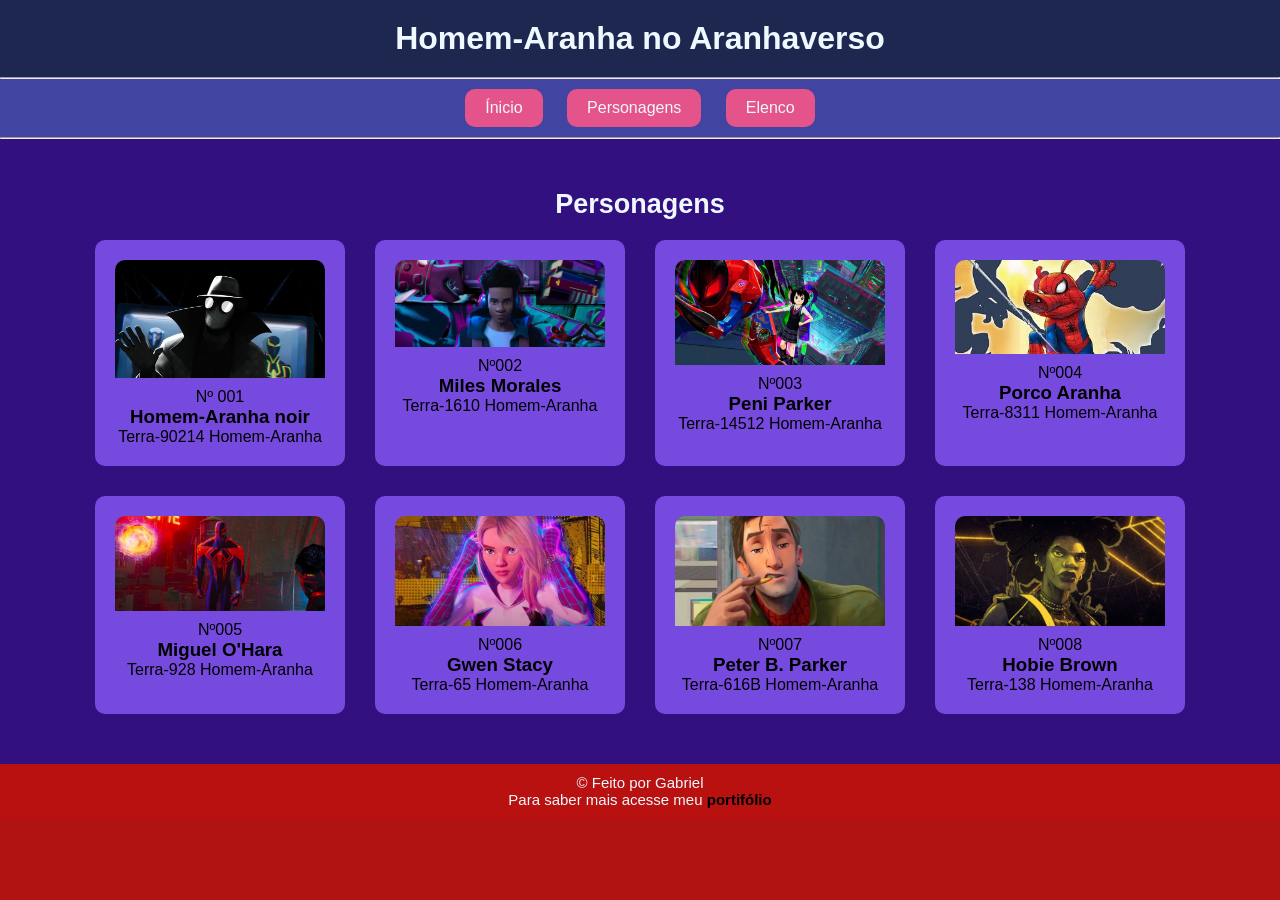
==== personagens.html @ fd5f839b "atualização com flexbox" ====
<!DOCTYPE html>
<html lang="pt-br">

<head>
    <meta charset="UTF-8">
    <meta name="viewport" content="width=device-width, initial-scale=1.0">
    <title>Personagens</title>
    <link rel="stylesheet" href="./style.css">
    <link rel="stylesheet" href="./personagens.css">
    <link rel="shortcut icon" href="./IMAGENS/favicon.png" type="icon">
</head>

<body>
    <header> <!--Cabeçalho da página-->
        <h1>
            Homem-Aranha no Aranhaverso
        </h1>
    </header>
    <hr>
    <nav> <!--Menu de navegação-->
        <a href="./index.html">
            Ínicio
        </a>
        <a href="./personagens.html">
            Personagens
        </a>
        <a href="./elenco.html">
            Elenco
        </a>
    </nav>
    <hr>
    <main>
        <section id="personagem">
            <h2>
                Personagens
            </h2>
            <div class="container-personagem">
                <div class="item">
                    <img src="./IMAGENS/aranha-noir.jpg" alt="noir">
                    <p>
                        Nº 001
                    </p>
                    <h3>
                        Homem-Aranha noir
                    </h3>
                    <div class="tag">
                        <span>
                            Terra-90214
                        </span>
                        <!-- COR VERMELHA 👇 -->
                        <span>
                            Homem-Aranha
                        </span>
                    </div>
                </div>
                <div class="item">
                    <img src="./IMAGENS/aranhaverso-MILES.webp" alt="miles">
                    <p>
                        Nº002
                    </p>
                    <h3>
                        Miles Morales
                    </h3>
                    <div class="tag">
                        <span>
                            Terra-1610
                        </span>
                        <!-- COR VERMELHA 👇 -->
                        <span>
                            Homem-Aranha
                        </span>
                    </div>
                </div>
                <div class="item">
                    <img src="./IMAGENS/peny parker.jpg" alt="peni-parker">
                    <p>
                        Nº003
                    </p>
                    <h3>
                        Peni Parker
                    </h3>
                    <div class="tag">
                        <span>
                            Terra-14512
                        </span>
                        <!-- COR VERMELHA 👇 -->
                        <span>
                            Homem-Aranha
                        </span>
                    </div>
                </div>
                <div class="item">
                    <img src="./IMAGENS/porco aranha.jfif" alt="poro-aranha">
                    <p>
                        Nº004
                    </p>
                    <h3>
                        Porco Aranha
                    </h3>
                    <div class="tag">
                        <span>
                            Terra-8311
                        </span>
                        <!-- COR VERMELHA 👇 -->
                        <span>
                            Homem-Aranha
                        </span>
                    </div>
                </div>
                <div class="item">
                    <img src="./IMAGENS/miguel o'hara.jpg" alt="miguel-o'hara">
                    <p>
                        Nº005
                    </p>
                    <h3>
                        Miguel O'Hara
                    </h3>
                    <div class="tag">
                        <span>
                            Terra-928
                        </span>
                        <!-- COR VERMELHA 👇 -->
                        <span>
                            Homem-Aranha
                        </span>
                    </div>
                </div>
                <div class="item">
                    <img src="./IMAGENS/GWEN ARANHAVERSO.webp" alt="gwen">
                    <p>
                        Nº006
                    </p>
                    <h3>
                        Gwen Stacy
                    </h3>
                    <div class="tag">
                        <span>
                            Terra-65
                        </span>
                        <!-- COR VERMELHA 👇 -->
                        <span>
                            Homem-Aranha
                        </span>
                    </div>
                </div>
                <div class="item">
                    <img src="./IMAGENS/PETER ARANHAVERSO.jpg" alt="peter">
                    <p>
                        Nº007
                    </p>
                    <h3>
                        Peter B. Parker
                    </h3>
                    <div class="tag">
                        <span>
                            Terra-616B
                        </span>
                        <!-- COR VERMELHA 👇 -->
                        <span>
                            Homem-Aranha
                        </span>
                    </div>
                </div>
                <div class="item">
                    <img src="./IMAGENS/spider-punk-hobie-Brown.jpg" alt="hobie-brown">
                    <p>
                        Nº008
                    </p>
                    <h3>
                        Hobie Brown
                    </h3>
                    <div class="tag">
                        <span>
                            Terra-138
                        </span>
                        <!-- COR VERMELHA 👇 -->
                        <span>
                            Homem-Aranha
                        </span>
                    </div>
                </div>
            </div>
    </main>
</body>
<footer>
    &copy; Feito por Gabriel
    <p>
        Para saber mais acesse meu
        <a href="https://biellaraujoo.github.io/portif-lio/" target="_blank">
            <b>
                portifólio
            </b>
        </a>
    </p>
</footer>

</html>
---- style.css ----
/*Importação das fontes*/
@import url('https://fonts.cdnfonts.com/css/the-amazing-spider-man');
/*IMPORT do título*/
@import url('https://fonts.cdnfonts.com/css/amazing-spider-man');
/*IMPORT da dont do subtítulo*/
@import url('https://fonts.cdnfonts.com/css/alderlite-personal-use');

/*IMPORT da font da do parágrafo*/
/*reset básico*/
* {
    box-sizing: border-box;
    margin: 0%;
    padding: 0%;
}

/*mudanças no conteúdo da página*/
header {
    background-color: rgba(187, 17, 17, 0.877);
    color: aliceblue;
    padding: 20px;
    /*espaçamento interno*/
    font-family: 'THE AMAZING SPIDER-MAN', sans-serif;
    /*fonte do título*/

}

body {
    text-align: center;
    background-color: #1d2750;
    font-family: 'Amazing Spider Man', sans-serif;
    font-family: 'Amazing Spider Man slant', sans-serif;
}



nav a {
    color: aliceblue;
    text-decoration: none;
    /*decoração do link*/
    display: inline-block;
    /*abertura para mexer no display dos link*/
    margin: 10px;
    /*espaçamentos estre os links*/
    padding: 10px 20px;
    /* espaçamento interno */
    background-color: rgb(228, 84, 138);
    border-radius: 10px;

}

nav a:hover {
    background-color: rgb(0, 2, 50);

}

nav {
    background-color: #4244a1;
}

.card {
    display: inline-block;
    width: 300px;
    margin: 15px;
    padding: 10px;
    background-color: rgb(187, 17, 17, 0.877);
    border-radius: 10px;
}

.card img {
    padding-bottom: 10px;
    width: 100%;
    height: 150px;
    border-radius: 10px;
}

.card:hover {
    display: inline-block;
    width: 315px;
    margin: 15px;
    padding: 10px;
    background-color: rgb(187, 17, 17, 0.877);
    border-radius: 10px;
    transform: translateY(-20px);
    transition: 0.5s;
}

#personagens h2 {
    font-size: 32px;
    padding: 20px;
    font-family: 'THE AMAZING SPIDER-MAN', sans-serif;
    color: rgb(0, 0, 0);
}

#personagens {
    background-image: url(./IMAGENS/MIRANHAVERSO\ BANNER\ PINTURS.jpg);
    /*background-size: Mexe no tamanho da imagem/ plano de fundo | cover = esticar a imagem | 
    contain = mantém o tamanho original da imagem |
    background-repeat: tira a repetição ou coloca repetição | no repeat = impede a reetição da imagem |
    background-position: altera a posição da minha imagem | left, right, center.*/
    background-size: 650px;
}

#filmes {
    display: inline-block;
    margin: 15px;
    padding: 10px;
    border-radius: 10px;
}

.filmes-1 {
    padding: 20px;
    margin: 15px;
    border-radius: 10px;
    display: inline-block;
    background-color: rgb(187, 17, 17, 0.877);
}

.filmes-1:hover {
    display: inline-block;
    width: 315px;
    margin: 15px;
    padding: 20px;
    background-color: rgb(187, 17, 17, 0.877);
    border-radius: 10px;
    transform: translateY(-20px);
    transition: 0.5s;
}

.filmes-1 img {
    display: inline-block;
    width: 250px;
    height: 400px;
    margin: 15px;
    padding: 10px;
    border-radius: 20px;
}

footer {
    text-align: center;
    font-size: 15px;
    color: aliceblue;
    background-color: rgb(187, 17, 17, 0.877);
    padding: 10px;
}

footer a {
    text-decoration: none;
    color: black;
}
---- personagens.css ----
/*Importação das fontes*/
@import url('https://fonts.cdnfonts.com/css/the-amazing-spider-man');
/*IMPORT do título*/
@import url('https://fonts.cdnfonts.com/css/amazing-spider-man');
/*IMPORT da dont do subtítulo*/
@import url('https://fonts.cdnfonts.com/css/alderlite-personal-use');

/*IMPORT da font da do parágrafo*/

* {
    box-sizing: border-box;
    margin: 0%;
    padding: 0%;
}

body {
    background-color: rgb(177, 18, 18);
}

header {
    background-color: #1d2750;
}

/* section onde contém os cards */
#personagem {
    background-color: rgb(50, 16, 127);
    padding: 50px 20px 50px 20px;
}

/* título da section */
#personagem h2 {
    color: aliceblue;
    text-align: center;
    font-size: 27px;
    margin-bottom: 20px;
}

/* alterações do estilo do card */
.container-personagem {
    display: flex;
    /*Ativar display do tipo flexbox*/
    flex-wrap: wrap;
    /*Permite quebrar a linha se não houver espaço suficiente*/
    gap: 30px;
    /*serve para criar um espaçamento sobre todos os itens*/

    /* Centralizar os cards no eixo principal */
    flex-direction: row;
    justify-content: center;
    /*Deixa todos os itens do mesmo tamanho*/
    align-items: stretch;
}

.item {
    width: 250px;
    background-color: #8c5bfdc4;
    border-radius: 10px;
    padding: 20px;
    /*ativar o flexbox*/
    display: flex;
    flex-direction: column;

}


.item img {
    border-radius: 10px;
    padding-bottom: 10px;
}
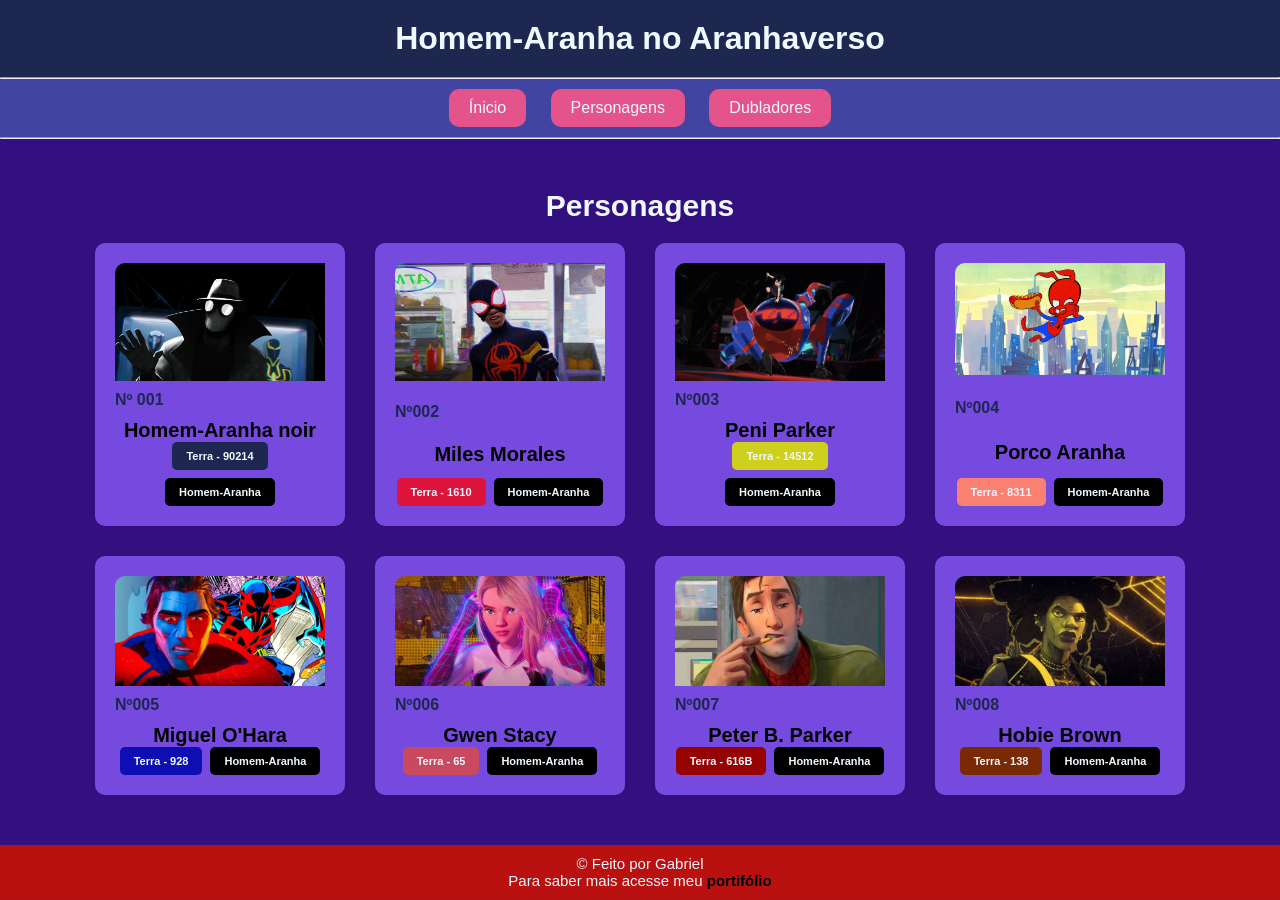
==== commit 1032e405: "atualização com midia care" ====
--- a/personagens.html
+++ b/personagens.html
@@ -24,11 +24,11 @@
         <a href="./personagens.html">
             Personagens
         </a>
-        <a href="./elenco.html">
-            Elenco
+        <a href="./dubladores.html">
+            Dubladores
         </a>
     </nav>
-    <hr>
+    <hr> 
     <main>
         <section id="personagem">
             <h2>
@@ -43,84 +43,84 @@
                     <h3>
                         Homem-Aranha noir
                     </h3>
-                    <div class="tag">
-                        <span>
-                            Terra-90214
+                    <div class="tags">
+                        <span class="tag noir">
+                            Terra - 90214
                         </span>
                         <!-- COR VERMELHA 👇 -->
-                        <span>
+                        <span class="tag">
                             Homem-Aranha
                         </span>
                     </div>
                 </div>
                 <div class="item">
-                    <img src="./IMAGENS/aranhaverso-MILES.webp" alt="miles">
+                    <img src="./IMAGENS/miles metade mask.jfif" alt="miles">
                     <p>
                         Nº002
                     </p>
                     <h3>
                         Miles Morales
                     </h3>
-                    <div class="tag">
-                        <span>
-                            Terra-1610
+                    <div class="tags">
+                        <span class="tag miles-morales">
+                            Terra - 1610
                         </span>
                         <!-- COR VERMELHA 👇 -->
-                        <span>
+                        <span class="tag ">
                             Homem-Aranha
                         </span>
                     </div>
                 </div>
                 <div class="item">
-                    <img src="./IMAGENS/peny parker.jpg" alt="peni-parker">
+                    <img src="./IMAGENS/peniparker NEW.webp" alt="peni-parker">
                     <p>
                         Nº003
                     </p>
                     <h3>
                         Peni Parker
                     </h3>
-                    <div class="tag">
-                        <span>
-                            Terra-14512
+                    <div class="tags">
+                        <span class="tag peni">
+                            Terra - 14512
                         </span>
                         <!-- COR VERMELHA 👇 -->
-                        <span>
+                        <span class="tag ">
                             Homem-Aranha
                         </span>
                     </div>
                 </div>
                 <div class="item">
-                    <img src="./IMAGENS/porco aranha.jfif" alt="poro-aranha">
+                    <img src="./IMAGENS/curta-porco-aranha-marvel.png" alt="porco-aranha">
                     <p>
                         Nº004
                     </p>
                     <h3>
                         Porco Aranha
                     </h3>
-                    <div class="tag">
-                        <span>
-                            Terra-8311
+                    <div class="tags">
+                        <span class="tag porco">
+                            Terra - 8311
                         </span>
                         <!-- COR VERMELHA 👇 -->
-                        <span>
+                        <span class="tag">
                             Homem-Aranha
                         </span>
                     </div>
                 </div>
                 <div class="item">
-                    <img src="./IMAGENS/miguel o'hara.jpg" alt="miguel-o'hara">
+                    <img src="./IMAGENS/2099.jpg" alt="miguel-o'hara">
                     <p>
                         Nº005
                     </p>
                     <h3>
                         Miguel O'Hara
                     </h3>
-                    <div class="tag">
-                        <span>
-                            Terra-928
+                    <div class="tags">
+                        <span class="tag miguel">
+                            Terra - 928
                         </span>
                         <!-- COR VERMELHA 👇 -->
-                        <span>
+                        <span class="tag ">
                             Homem-Aranha
                         </span>
                     </div>
@@ -133,12 +133,12 @@
                     <h3>
                         Gwen Stacy
                     </h3>
-                    <div class="tag">
-                        <span>
-                            Terra-65
+                    <div class="tags">
+                        <span class="tag gwen">
+                            Terra - 65
                         </span>
                         <!-- COR VERMELHA 👇 -->
-                        <span>
+                        <span class="tag">
                             Homem-Aranha
                         </span>
                     </div>
@@ -151,12 +151,12 @@
                     <h3>
                         Peter B. Parker
                     </h3>
-                    <div class="tag">
-                        <span>
-                            Terra-616B
+                    <div class="tags">
+                        <span class="tag peter">
+                            Terra - 616B
                         </span>
                         <!-- COR VERMELHA 👇 -->
-                        <span>
+                        <span class="tag">
                             Homem-Aranha
                         </span>
                     </div>
@@ -169,12 +169,12 @@
                     <h3>
                         Hobie Brown
                     </h3>
-                    <div class="tag">
-                        <span>
-                            Terra-138
+                    <div class="tags">
+                        <span class="tag brown">
+                            Terra - 138
                         </span>
                         <!-- COR VERMELHA 👇 -->
-                        <span>
+                        <span class="tag">
                             Homem-Aranha
                         </span>
                     </div>
--- a/style.css
+++ b/style.css
@@ -64,6 +64,7 @@
     padding: 10px;
     background-color: rgb(187, 17, 17, 0.877);
     border-radius: 10px;
+    transition: 0.5s;
 }
 
 .card img {
@@ -78,10 +79,12 @@
     width: 315px;
     margin: 15px;
     padding: 10px;
+    box-shadow: 0px 4px 23px 20px #000000;
     background-color: rgb(187, 17, 17, 0.877);
     border-radius: 10px;
     transform: translateY(-20px);
     transition: 0.5s;
+    cursor: pointer;
 }
 
 #personagens h2 {
@@ -110,9 +113,11 @@
 .filmes-1 {
     padding: 20px;
     margin: 15px;
+    margin-top: 50px;
     border-radius: 10px;
     display: inline-block;
     background-color: rgb(187, 17, 17, 0.877);
+    transition: 0.5s;
 }
 
 .filmes-1:hover {
@@ -124,6 +129,8 @@
     border-radius: 10px;
     transform: translateY(-20px);
     transition: 0.5s;
+    cursor: pointer;
+    box-shadow: 0px 4px 23px 20px #000000;
 }
 
 .filmes-1 img {
@@ -146,4 +153,4 @@
 footer a {
     text-decoration: none;
     color: black;
-}+}
--- a/personagens.css
+++ b/personagens.css
@@ -29,21 +29,21 @@
 
 /* título da section */
 #personagem h2 {
+    font-family: 'THE AMAZING SPIDER-MAN', sans-serif;
     color: aliceblue;
     text-align: center;
-    font-size: 27px;
+    font-size: 30px;
     margin-bottom: 20px;
 }
 
 /* alterações do estilo do card */
 .container-personagem {
+    /*Ativar display do tipo flexbox*/
     display: flex;
-    /*Ativar display do tipo flexbox*/
+    /*Permite quebrar a linha se não houver espaço suficiente*/
     flex-wrap: wrap;
-    /*Permite quebrar a linha se não houver espaço suficiente*/
+    /*serve para criar um espaçamento sobre todos os itens*/
     gap: 30px;
-    /*serve para criar um espaçamento sobre todos os itens*/
-
     /* Centralizar os cards no eixo principal */
     flex-direction: row;
     justify-content: center;
@@ -59,11 +59,118 @@
     /*ativar o flexbox*/
     display: flex;
     flex-direction: column;
-
+    justify-content: space-between;
+    transition: 0.5s;
 }
 
+.item:hover {
+    display: flex;
+    justify-content: center;
+    width: 250px;
+    margin: 15px;
+    padding: 20px;
+    box-shadow: 0px 4px 23px 20px #000000;
+    background-color: rgb(187, 17, 17, 0.877);
+    border-radius: 10px;
+    transform: translateY(-20px);
+    transition: 0.5s;
+    cursor: pointer;
+}
+
+.item:active {
+    background-color: #4c00ffc4;
+}
 
 .item img {
+    width: 220px;
+    object-fit: contain;
+    padding-bottom: 10px;
+    padding-right: 10px;
     border-radius: 10px;
-    padding-bottom: 10px;
+}
+
+/* Estilo do meu parágrafo */
+.item p {
+    text-align: left;
+    color: #1d2750;
+    font-weight: bold;
+    margin-bottom: 10px;
+}
+
+.item h3 {
+    font-size: 20px;
+}
+
+.tags {
+    display: flex;
+    /*quebra de linha */
+    flex-wrap: wrap;
+    justify-content: center;
+    gap: 8px;
+    color: aliceblue;
+}
+
+.tag {
+    padding: 8px 14px;
+    border-radius: 5px;
+    font-size: 11px;
+    font-weight: bold;
+    display: inline-block;
+    background-color: black;
+}
+
+.noir {
+    background-color: #1d2750;
+}
+
+.miles-morales {
+    background-color: crimson;
+}
+
+.peni {
+    background-color: rgb(207, 207, 30);
+}
+
+.porco {
+    background-color: salmon;
+}
+
+.miguel {
+    background-color: rgb(14, 14, 179);
+}
+
+.gwen {
+    background-color: rgb(201, 74, 95);
+}
+
+.peter {
+    background-color: rgb(151, 2, 2);
+}
+
+.brown {
+    background-color: rgb(121, 42, 5);
+}
+
+/* Responsivo */
+
+@media (max-width: 600px) {
+    #personagem h2 {
+        font-size: 50px;
+    }
+}
+@media (max-width: 600px) {
+    .item {
+        width: 600px;
+    }
+}
+@media (max-width: 600px) {
+    .item img {
+        padding: 10px;
+        width: 295px;
+    }
+}
+@media (max-width: 600px) {
+    .item:hover {
+        width: 600px;
+    }
 }
